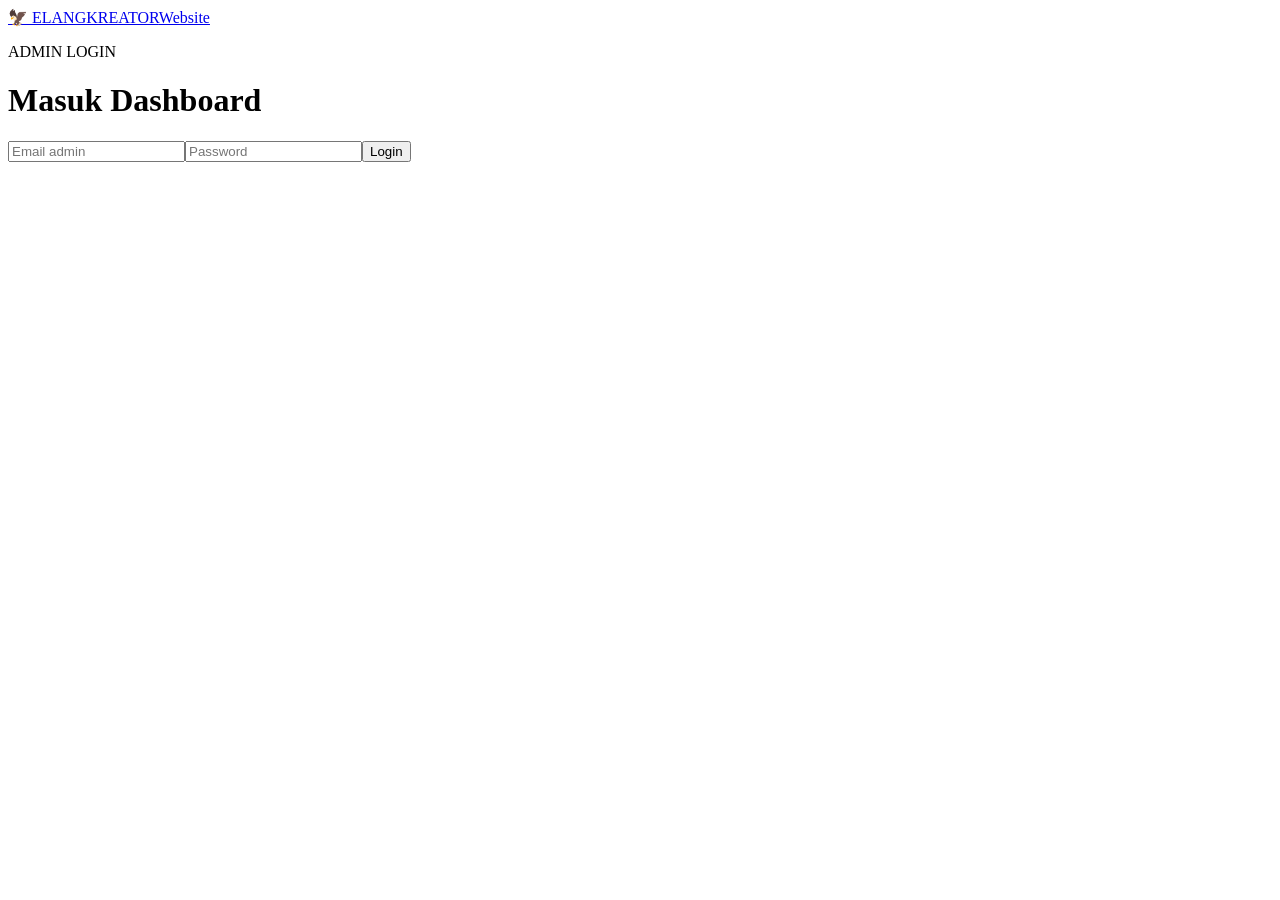
==== admin.html @ 74f7ced7 "Add files via upload" ====
<!doctype html><html lang="id"><head><meta charset="utf-8"><meta name="viewport" content="width=device-width,initial-scale=1"><title>Admin — ELANGKREATOR</title><link rel="stylesheet" href="assets/css/style.css"></head><body><header><nav class="container nav"><a class="brand" href="index.html">🦅 ELANGKREATOR</a><a href="index.html">Website</a></nav></header><main class="section"><div class="container"><div id="loginPanel" class="panel"><p class="eyebrow">ADMIN LOGIN</p><h1>Masuk Dashboard</h1><form id="loginForm" class="form"><input id="email" type="email" placeholder="Email admin" required><input id="password" type="password" placeholder="Password" required><button class="btn">Login</button><small id="loginStatus"></small></form></div><div id="dashboard" hidden><div class="dash-head"><div><p class="eyebrow">DASHBOARD</p><h1>ELANGKREATOR Admin</h1></div><button id="logout" class="btn outline">Logout</button></div><div id="metrics" class="metrics"></div><div class="admin-grid"><section class="panel"><h2>Order Terbaru</h2><div id="orders">Memuat...</div></section><section class="panel"><h2>Tambah Produk</h2><form id="productForm" class="form"><input name="name" placeholder="Nama produk" required><input name="category" placeholder="Kategori" required><input name="price" type="number" min="0" placeholder="Harga (Rp)" required><textarea name="description" placeholder="Deskripsi" required></textarea><button class="btn">Simpan Produk</button><small id="productStatus"></small></form><h3>Produk</h3><div id="productList"></div></section></div></div></div></main><script type="module" src="assets/js/admin.js"></script></body></html>
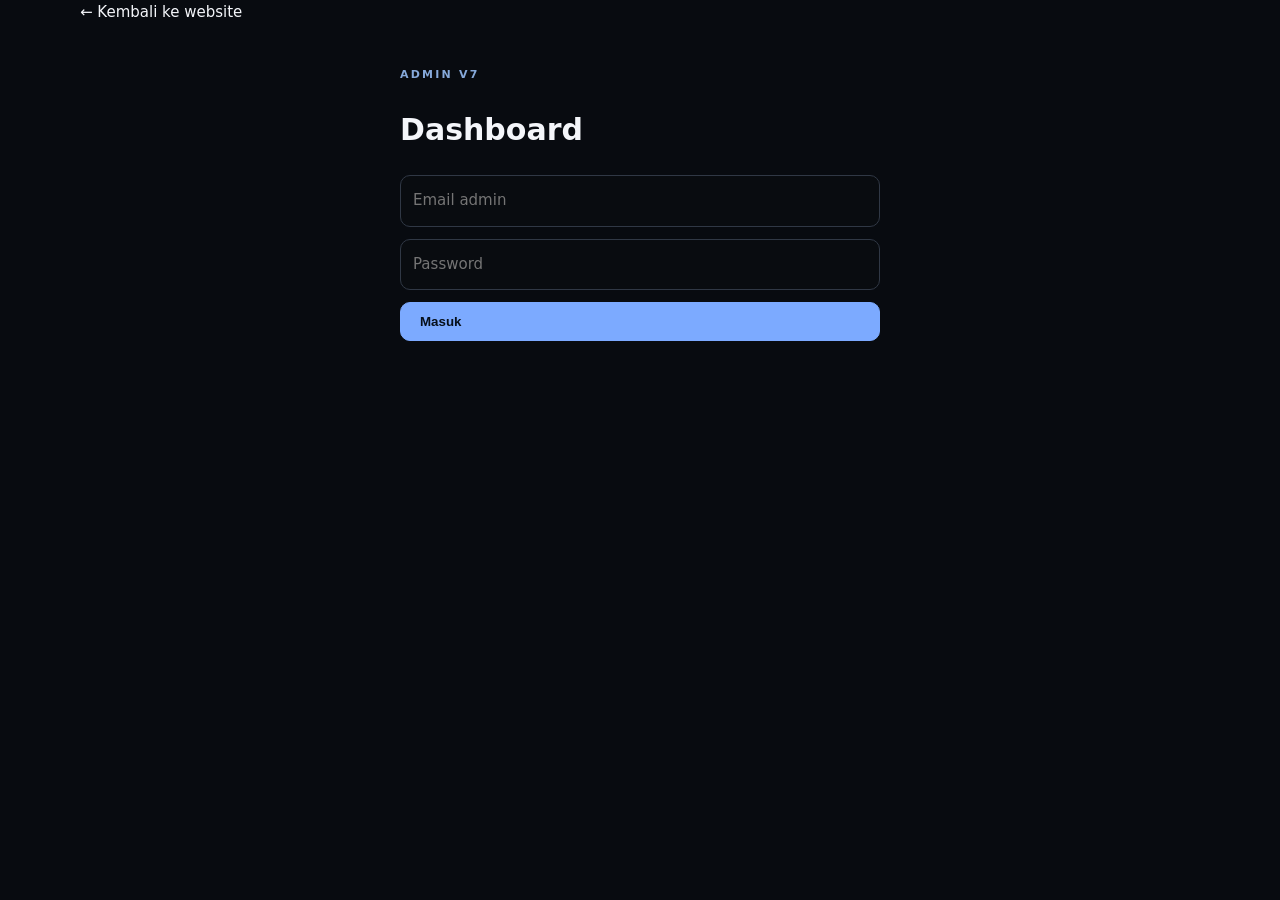
==== commit 07f69993: "Add files via upload" ====
--- a/admin.html
+++ b/admin.html
@@ -1 +1 @@
-<!doctype html><html lang="id"><head><meta charset="utf-8"><meta name="viewport" content="width=device-width,initial-scale=1"><title>Admin — ELANGKREATOR</title><link rel="stylesheet" href="assets/css/style.css"></head><body><header><nav class="container nav"><a class="brand" href="index.html">🦅 ELANGKREATOR</a><a href="index.html">Website</a></nav></header><main class="section"><div class="container"><div id="loginPanel" class="panel"><p class="eyebrow">ADMIN LOGIN</p><h1>Masuk Dashboard</h1><form id="loginForm" class="form"><input id="email" type="email" placeholder="Email admin" required><input id="password" type="password" placeholder="Password" required><button class="btn">Login</button><small id="loginStatus"></small></form></div><div id="dashboard" hidden><div class="dash-head"><div><p class="eyebrow">DASHBOARD</p><h1>ELANGKREATOR Admin</h1></div><button id="logout" class="btn outline">Logout</button></div><div id="metrics" class="metrics"></div><div class="admin-grid"><section class="panel"><h2>Order Terbaru</h2><div id="orders">Memuat...</div></section><section class="panel"><h2>Tambah Produk</h2><form id="productForm" class="form"><input name="name" placeholder="Nama produk" required><input name="category" placeholder="Kategori" required><input name="price" type="number" min="0" placeholder="Harga (Rp)" required><textarea name="description" placeholder="Deskripsi" required></textarea><button class="btn">Simpan Produk</button><small id="productStatus"></small></form><h3>Produk</h3><div id="productList"></div></section></div></div></div></main><script type="module" src="assets/js/admin.js"></script></body></html>+<!doctype html><html lang="id"><head><meta charset="utf-8"><meta name="viewport" content="width=device-width,initial-scale=1"><title>ELANGKREATOR V7 — Admin</title><link rel="stylesheet" href="assets/css/style.css"></head><body><main class="admin-main"><div class="container"><a href="index.html">← Kembali ke website</a><div id="loginPanel" class="admin-box" style="max-width:480px;margin:40px auto"><p class="eyebrow">ADMIN V7</p><h1>Dashboard</h1><form id="loginForm" class="form"><input id="email" type="email" required placeholder="Email admin"><input id="password" type="password" required placeholder="Password"><button class="btn">Masuk</button><small id="loginStatus" class="status"></small></form></div><div id="dashboard" hidden><div class="row"><div><p class="eyebrow">BUSINESS CONTROL CENTER</p><h1>ELANGKREATOR</h1></div><button id="logout" class="btn outline">Keluar</button></div><div id="metrics" class="admin-grid"></div><div class="admin-box"><h2>Tambah Produk</h2><form id="productForm" class="form"><input name="name" required placeholder="Nama produk"><input name="category" required placeholder="Kategori"><input name="price" required type="number" min="0" placeholder="Harga"><textarea name="description" required placeholder="Deskripsi"></textarea><button class="btn">Simpan Produk</button><small id="productStatus" class="status"></small></form></div><div class="admin-box"><h2>Produk</h2><div id="productList"></div></div><div class="admin-box"><h2>Order & Pembayaran</h2><div id="orders"></div></div></div></div></main><script type="module" src="assets/js/admin.js"></script></body></html>
--- a/assets/css/style.css
+++ b/assets/css/style.css
@@ -0,0 +1 @@
+*{box-sizing:border-box}html{scroll-behavior:smooth}body{margin:0;background:#080b10;color:#f4f6fa;font:15px/1.7 Inter,system-ui,sans-serif}a{color:inherit;text-decoration:none}.container{width:min(1120px,92%);margin:auto}header{position:sticky;top:0;z-index:50;background:#080b10dd;backdrop-filter:blur(16px);border-bottom:1px solid #202733}.nav{height:70px;display:flex;align-items:center;justify-content:space-between}.brand{font-weight:900;letter-spacing:.05em}.nav a{margin-left:18px;color:#c4cad4;font-size:14px}.menu{display:none;background:none;border:0;color:white;font-size:25px}.hero{padding:100px 0 80px;background:radial-gradient(circle at 80% 20%,#263750,#080b10 45%)}.hero-grid,.two{display:grid;grid-template-columns:1.2fr .8fr;gap:70px;align-items:center}.eyebrow{font-size:11px;letter-spacing:.2em;font-weight:900;color:#86a9da}.hero h1{font-size:clamp(43px,7vw,78px);line-height:1;letter-spacing:-.06em;margin:10px 0 25px}.hero h1 span{color:#77a8ff}.lead{font-size:18px;color:#b7bec9}.actions{display:flex;gap:12px;margin:30px 0;flex-wrap:wrap}.btn{display:inline-flex;border:1px solid #7caaff;background:#7caaff;color:#07101b;padding:11px 19px;border-radius:10px;font-weight:800;cursor:pointer}.outline{background:transparent;color:white;border-color:#394454}.mini{padding:7px 11px;font-size:12px}.hero-card{height:420px;border:1px solid #303948;border-radius:28px;background:linear-gradient(145deg,#141b25,#0b0e13);display:flex;align-items:center;justify-content:center;flex-direction:column}.logo-orb{width:220px;height:220px;border:1px solid #53647c;border-radius:50%;display:flex;align-items:center;justify-content:center;text-align:center;font-size:29px;line-height:1.05;background:radial-gradient(circle,#273a55,#0e131b 68%);font-weight:900}.hero-card p{color:#858e9c}.section{padding:90px 0}.dark{background:#0e1218}.section h2,.cta h2{font-size:38px;line-height:1.1;margin:0 0 18px}.features{display:grid;grid-template-columns:1fr 1fr;gap:12px}.features article,.card,.panel{border:1px solid #29313d;background:#10151c;border-radius:15px}.features article{padding:25px}.features b{display:block;color:#78a9ff}.features span{display:block;font-weight:800}.features small{color:#8d96a4}.toolbar{display:flex;gap:10px;margin:25px 0}.toolbar input,.toolbar select,.form input,.form select,.form textarea,#chatInput{background:#090c10;color:white;border:1px solid #303845;border-radius:10px;padding:12px;font:inherit}.toolbar input{flex:1}.toolbar select{width:210px}.cards{display:grid;grid-template-columns:repeat(3,1fr);gap:15px}.thumb{aspect-ratio:16/10;display:flex;align-items:center;justify-content:center;background:linear-gradient(135deg,#1d2a3c,#0c1016);color:#8c9aae}.body{padding:19px}.body h3{margin:5px 0}.body p{color:#939ba8}.tag{font-size:11px;color:#8db1e8}.cta{padding:55px 0;background:#141b25;border-block:1px solid #28313e}.cta-row,.dash-head{display:flex;justify-content:space-between;align-items:center}.socials{display:flex;gap:10px}.socials a{border:1px solid #303845;padding:8px 12px;border-radius:9px;font-size:13px}.form{display:flex;flex-direction:column;gap:12px}.form small{color:#8ea5c4}.wa{position:fixed;right:18px;bottom:18px;z-index:60;background:#22c55e;color:#03140a;padding:12px 17px;border-radius:999px;font-weight:900}.chatbot{position:fixed;right:18px;bottom:78px;width:min(370px,calc(100vw - 36px));z-index:55;box-shadow:0 20px 70px #000b}.chat-head{width:100%;padding:14px;background:#182231;color:#fff;border:1px solid #39485b;border-radius:14px 14px 0 0;text-align:left;font-weight:800;cursor:pointer}.chat-head b{float:right}.chat-body{display:none;background:#0d1219;border:1px solid #303a49;border-top:0;border-radius:0 0 14px 14px}.chat-body.show{display:block}.messages{height:310px;overflow:auto;padding:14px}.msg{padding:10px 12px;border-radius:12px;margin:7px 0;max-width:88%;font-size:13px}.bot{background:#18212d}.user{background:#6e9cf0;color:#06101d;margin-left:auto}.quick{display:flex;gap:6px;padding:0 10px 10px;flex-wrap:wrap}.quick button{background:#131a24;color:#cbd4e0;border:1px solid #303a49;border-radius:999px;padding:6px 9px;font-size:11px}.chat-body form{display:flex;padding:10px;gap:7px;border-top:1px solid #252e39}.chat-body form button{border:0;border-radius:9px;padding:0 14px}.chat-body form input{flex:1}.panel{padding:22px;margin-bottom:20px}.metrics{display:flex;gap:12px;margin:20px 0}.metrics div{padding:18px 25px;border:1px solid #29313d;border-radius:12px}.metrics b,.metrics small,.product-row{display:block}.admin-grid{display:grid;grid-template-columns:1fr 1fr;gap:18px}.order,.product-row{padding:13px 0;border-bottom:1px solid #252d38}.order:last-child{border:0}.product-row small{color:#8c96a4}@media(max-width:800px){.nav a{display:none}.nav .brand{display:block}.menu{display:block}.nav #navLinks{display:none;position:absolute;top:70px;left:0;right:0;background:#080b10;padding:15px}.nav #navLinks.open{display:flex;flex-direction:column}.nav #navLinks a{display:block;margin:7px 0}.hero-grid,.two,.admin-grid{grid-template-columns:1fr}.hero{padding-top:60px}.hero-card{height:300px}.cards{grid-template-columns:1fr 1fr}.cta-row,.dash-head{align-items:flex-start;flex-direction:column;gap:15px}}@media(max-width:520px){.cards,.features{grid-template-columns:1fr}.toolbar{flex-direction:column}.toolbar select{width:100%}.section h2{font-size:31px}}
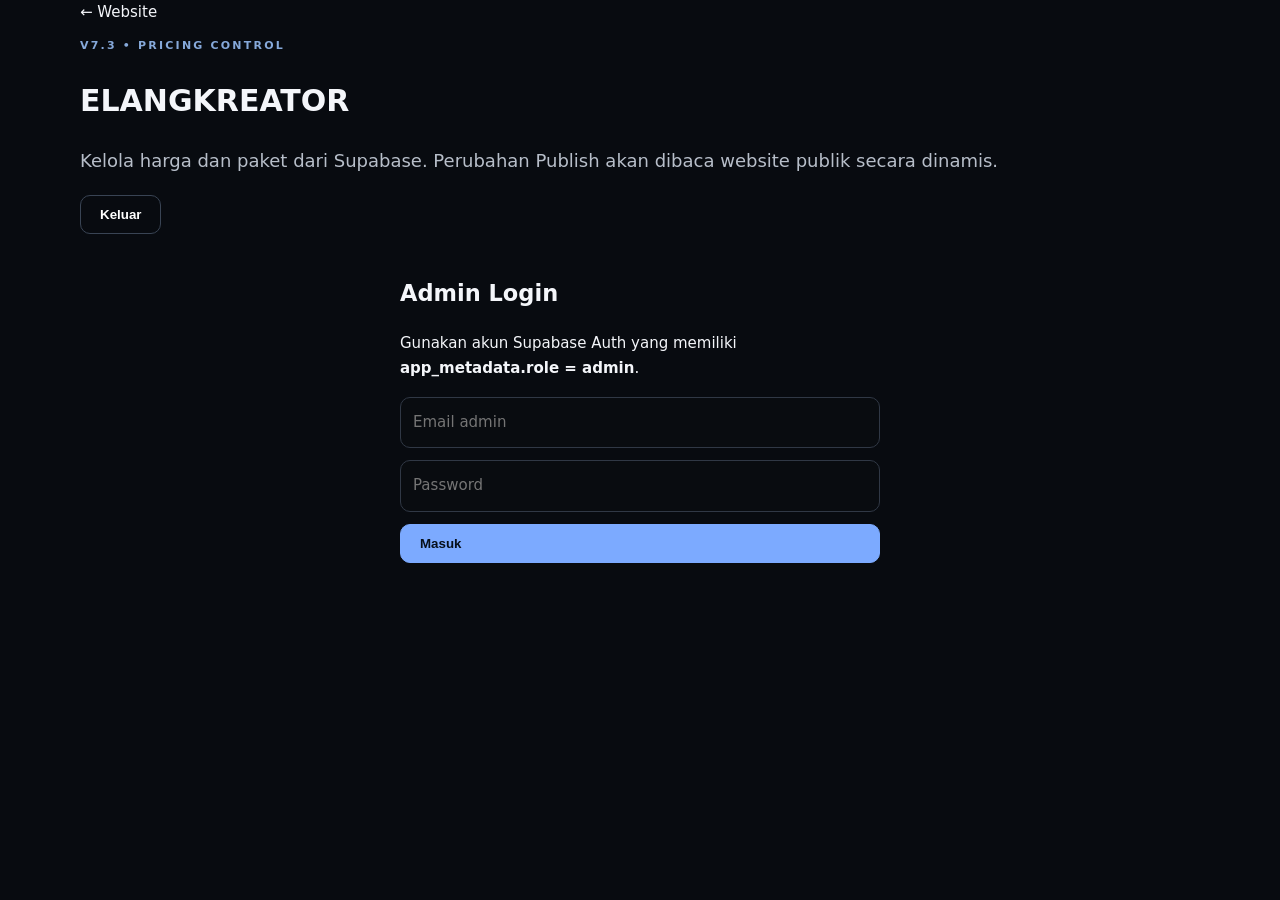
==== commit 711e748d: "Update admin.html" ====
--- a/admin.html
+++ b/admin.html
@@ -1 +1,373 @@
-<!doctype html><html lang="id"><head><meta charset="utf-8"><meta name="viewport" content="width=device-width,initial-scale=1"><title>ELANGKREATOR V7 — Admin</title><link rel="stylesheet" href="assets/css/style.css"></head><body><main class="admin-main"><div class="container"><a href="index.html">← Kembali ke website</a><div id="loginPanel" class="admin-box" style="max-width:480px;margin:40px auto"><p class="eyebrow">ADMIN V7</p><h1>Dashboard</h1><form id="loginForm" class="form"><input id="email" type="email" required placeholder="Email admin"><input id="password" type="password" required placeholder="Password"><button class="btn">Masuk</button><small id="loginStatus" class="status"></small></form></div><div id="dashboard" hidden><div class="row"><div><p class="eyebrow">BUSINESS CONTROL CENTER</p><h1>ELANGKREATOR</h1></div><button id="logout" class="btn outline">Keluar</button></div><div id="metrics" class="admin-grid"></div><div class="admin-box"><h2>Tambah Produk</h2><form id="productForm" class="form"><input name="name" required placeholder="Nama produk"><input name="category" required placeholder="Kategori"><input name="price" required type="number" min="0" placeholder="Harga"><textarea name="description" required placeholder="Deskripsi"></textarea><button class="btn">Simpan Produk</button><small id="productStatus" class="status"></small></form></div><div class="admin-box"><h2>Produk</h2><div id="productList"></div></div><div class="admin-box"><h2>Order & Pembayaran</h2><div id="orders"></div></div></div></div></main><script type="module" src="assets/js/admin.js"></script></body></html>
+<!doctype html>
+<html lang="id">
+<head>
+  <meta charset="utf-8">
+  <meta name="viewport" content="width=device-width,initial-scale=1">
+  <meta name="theme-color" content="#070b12">
+
+  <title>ELANGKREATOR V7.3 — Pricing Control</title>
+
+  <link rel="stylesheet" href="assets/css/style.css">
+
+  <style>
+    .pricing-card{
+      position:relative
+    }
+
+    .pricing-card.featured{
+      outline:1px solid var(--accent)
+    }
+
+    .pricing-features{
+      list-style:none;
+      padding:0;
+      margin:14px 0;
+      color:#cbd5e1
+    }
+
+    .pricing-features li{
+      margin:6px 0
+    }
+
+    .wide{
+      max-width:none!important
+    }
+
+    .split{
+      display:grid;
+      grid-template-columns:1.15fr .85fr;
+      gap:18px
+    }
+
+    .preview-sticky{
+      position:sticky;
+      top:18px
+    }
+
+    .actions-bar{
+      display:flex;
+      gap:10px;
+      flex-wrap:wrap;
+      align-items:center
+    }
+
+    .muted{
+      color:var(--muted)
+    }
+
+    @media(max-width:850px){
+      .split{
+        grid-template-columns:1fr
+      }
+
+      .preview-sticky{
+        position:static
+      }
+    }
+  </style>
+</head>
+
+<body>
+
+<main class="admin-main">
+
+  <div class="container wide">
+
+    <!-- HEADER -->
+    <div class="row">
+
+      <div>
+        <a href="index.html">← Website</a>
+
+        <p class="eyebrow">
+          V7.3 • PRICING CONTROL
+        </p>
+
+        <h1>
+          ELANGKREATOR
+        </h1>
+
+        <p class="lead">
+          Kelola harga dan paket dari Supabase.
+          Perubahan Publish akan dibaca website publik secara dinamis.
+        </p>
+      </div>
+
+      <button
+        id="logout"
+        class="btn outline"
+        hidden>
+        Keluar
+      </button>
+
+    </div>
+
+
+    <!-- LOGIN -->
+    <div
+      id="loginPanel"
+      class="admin-box"
+      style="max-width:480px;margin:40px auto">
+
+      <h2>
+        Admin Login
+      </h2>
+
+      <p class="muted">
+        Gunakan akun Supabase Auth yang memiliki
+        <b>app_metadata.role = admin</b>.
+      </p>
+
+      <form
+        id="loginForm"
+        class="form">
+
+        <input
+          id="email"
+          type="email"
+          required
+          placeholder="Email admin">
+
+        <input
+          id="password"
+          type="password"
+          required
+          placeholder="Password">
+
+        <button class="btn">
+          Masuk
+        </button>
+
+        <small
+          id="status"
+          class="status">
+        </small>
+
+      </form>
+
+    </div>
+
+
+    <!-- DASHBOARD -->
+    <section
+      id="dashboard"
+      hidden>
+
+      <p
+        id="dashboardStatus"
+        class="status">
+      </p>
+
+
+      <!-- STATS -->
+      <div
+        id="stats"
+        class="admin-grid">
+      </div>
+
+
+      <div class="split">
+
+
+        <!-- PACKAGE EDITOR -->
+        <div class="admin-box">
+
+          <div class="row">
+
+            <div>
+
+              <p class="eyebrow">
+                PACKAGE EDITOR
+              </p>
+
+              <h2 id="formTitle">
+                Tambah Paket
+              </h2>
+
+            </div>
+
+            <button
+              id="cancelEdit"
+              class="btn outline mini"
+              hidden>
+              Batal
+            </button>
+
+          </div>
+
+
+          <form
+            id="pricingForm"
+            class="form">
+
+            <input
+              id="name"
+              required
+              placeholder="Nama paket">
+
+            <input
+              id="category"
+              required
+              placeholder="Kategori">
+
+            <input
+              id="price"
+              required
+              type="number"
+              min="0"
+              step="1"
+              placeholder="Harga (Rupiah)">
+
+            <input
+              id="badge"
+              placeholder="Badge, contoh: PALING POPULER">
+
+            <textarea
+              id="description"
+              required
+              placeholder="Deskripsi paket">
+            </textarea>
+
+            <textarea
+              id="features"
+              rows="6"
+              placeholder="Daftar fitur — satu fitur per baris">
+            </textarea>
+
+            <input
+              id="cta"
+              placeholder="Teks tombol CTA"
+              value="Pilih Paket">
+
+            <label>
+              <input
+                id="featured"
+                type="checkbox">
+              ⭐ Tandai sebagai REKOMENDASI
+            </label>
+
+            <label>
+              <input
+                id="active"
+                type="checkbox"
+                checked>
+              🟢 Publish
+              (matikan untuk Draft)
+            </label>
+
+            <input
+              id="sortOrder"
+              type="number"
+              value="100"
+              min="0"
+              placeholder="Urutan">
+
+            <button
+              class="btn green"
+              type="submit">
+              💾 Simpan Pricing
+            </button>
+
+          </form>
+
+        </div>
+
+
+        <!-- LIVE PREVIEW -->
+        <div class="admin-box preview-sticky">
+
+          <p class="eyebrow">
+            LIVE PREVIEW
+          </p>
+
+          <div id="preview">
+          </div>
+
+          <p class="muted">
+            Preview mengikuti data form sebelum disimpan.
+          </p>
+
+        </div>
+
+      </div>
+
+
+      <!-- PACKAGE LIST -->
+      <div class="admin-box">
+
+        <div class="actions-bar">
+
+          <div style="flex:1">
+
+            <input
+              id="search"
+              placeholder="🔎 Cari nama, kategori, deskripsi...">
+
+          </div>
+
+
+          <select id="filter">
+
+            <option value="all">
+              Semua
+            </option>
+
+            <option value="active">
+              Publish
+            </option>
+
+            <option value="draft">
+              Draft
+            </option>
+
+            <option value="featured">
+              Rekomendasi
+            </option>
+
+          </select>
+
+
+          <button
+            id="exportBtn"
+            class="btn mini outline">
+            📦 Export JSON
+          </button>
+
+
+          <label
+            class="btn mini outline"
+            for="importInput">
+            📥 Import JSON
+          </label>
+
+
+          <input
+            id="importInput"
+            type="file"
+            accept="application/json"
+            hidden>
+
+        </div>
+
+
+        <div
+          id="pricingList"
+          style="margin-top:18px">
+        </div>
+
+      </div>
+
+    </section>
+
+  </div>
+
+</main>
+
+
+<script
+  type="module"
+  src="assets/js/pricing-admin.js">
+</script>
+
+</body>
+  </html>
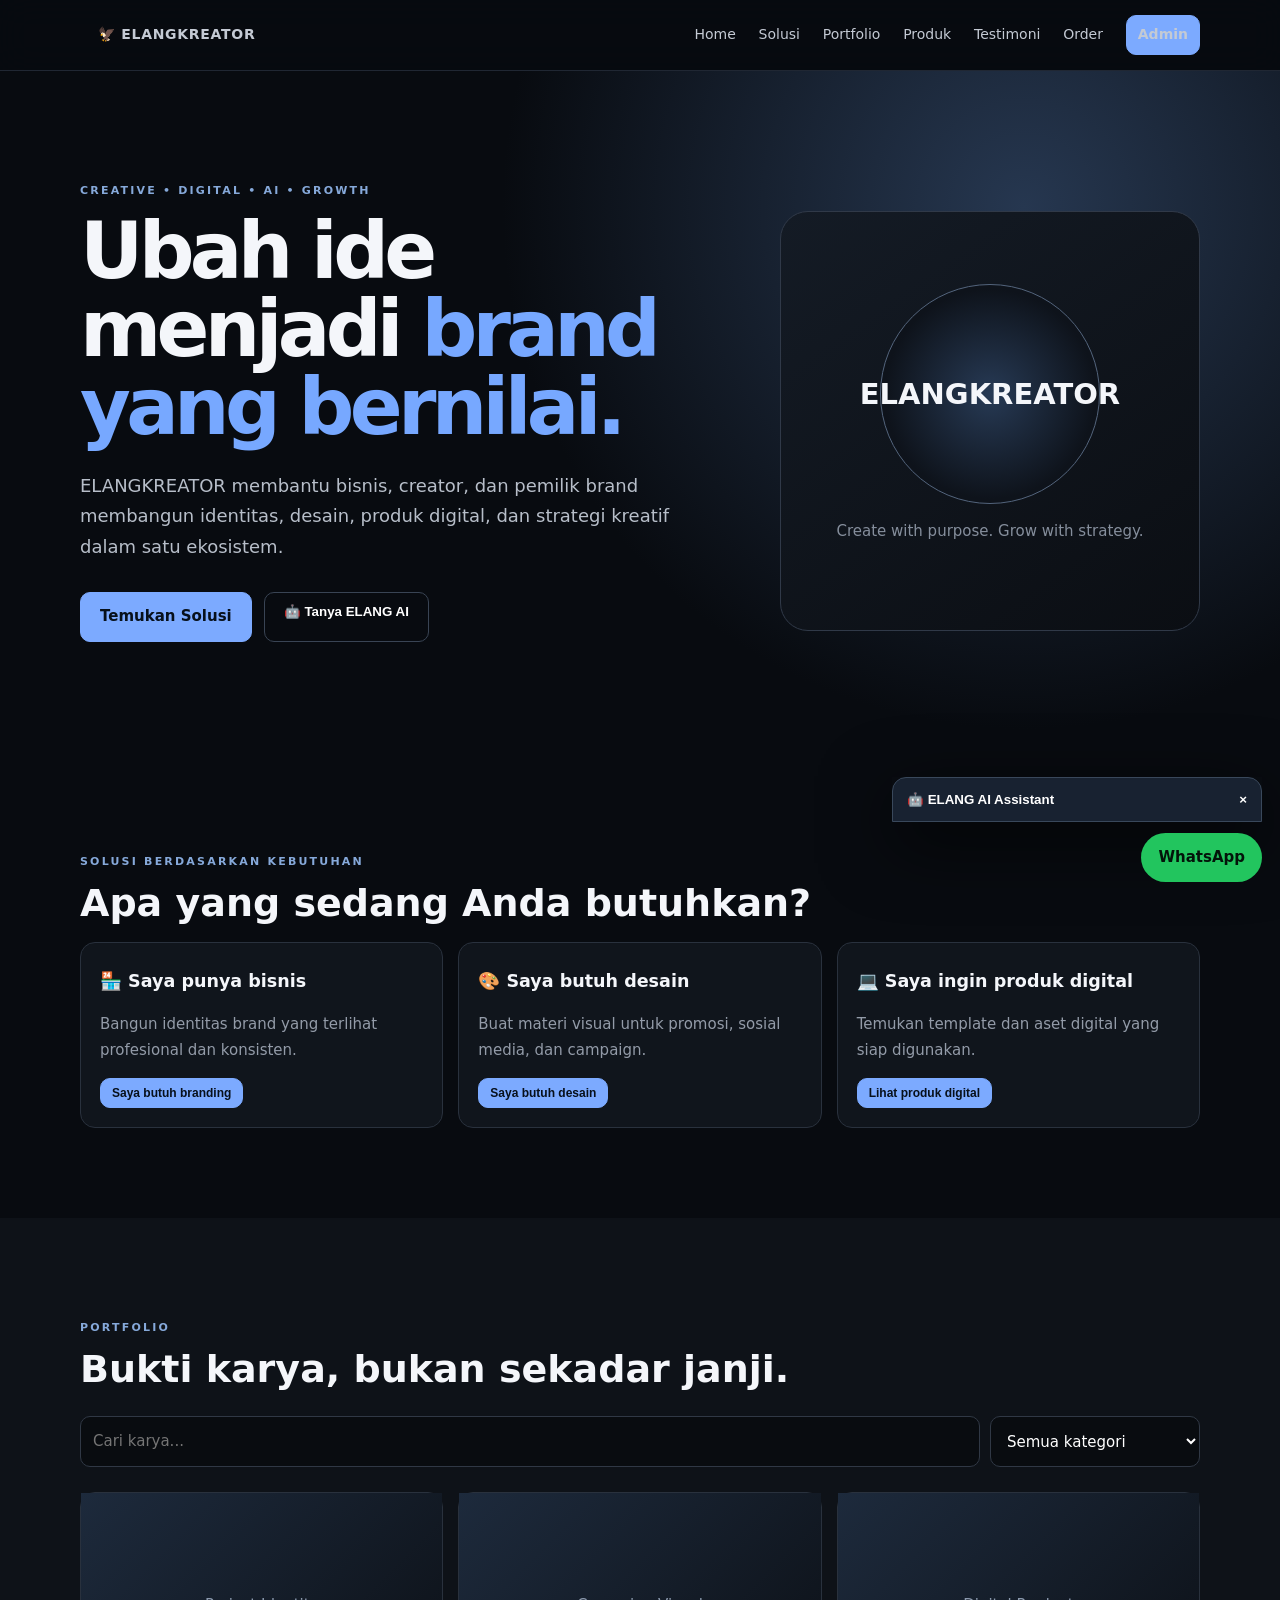
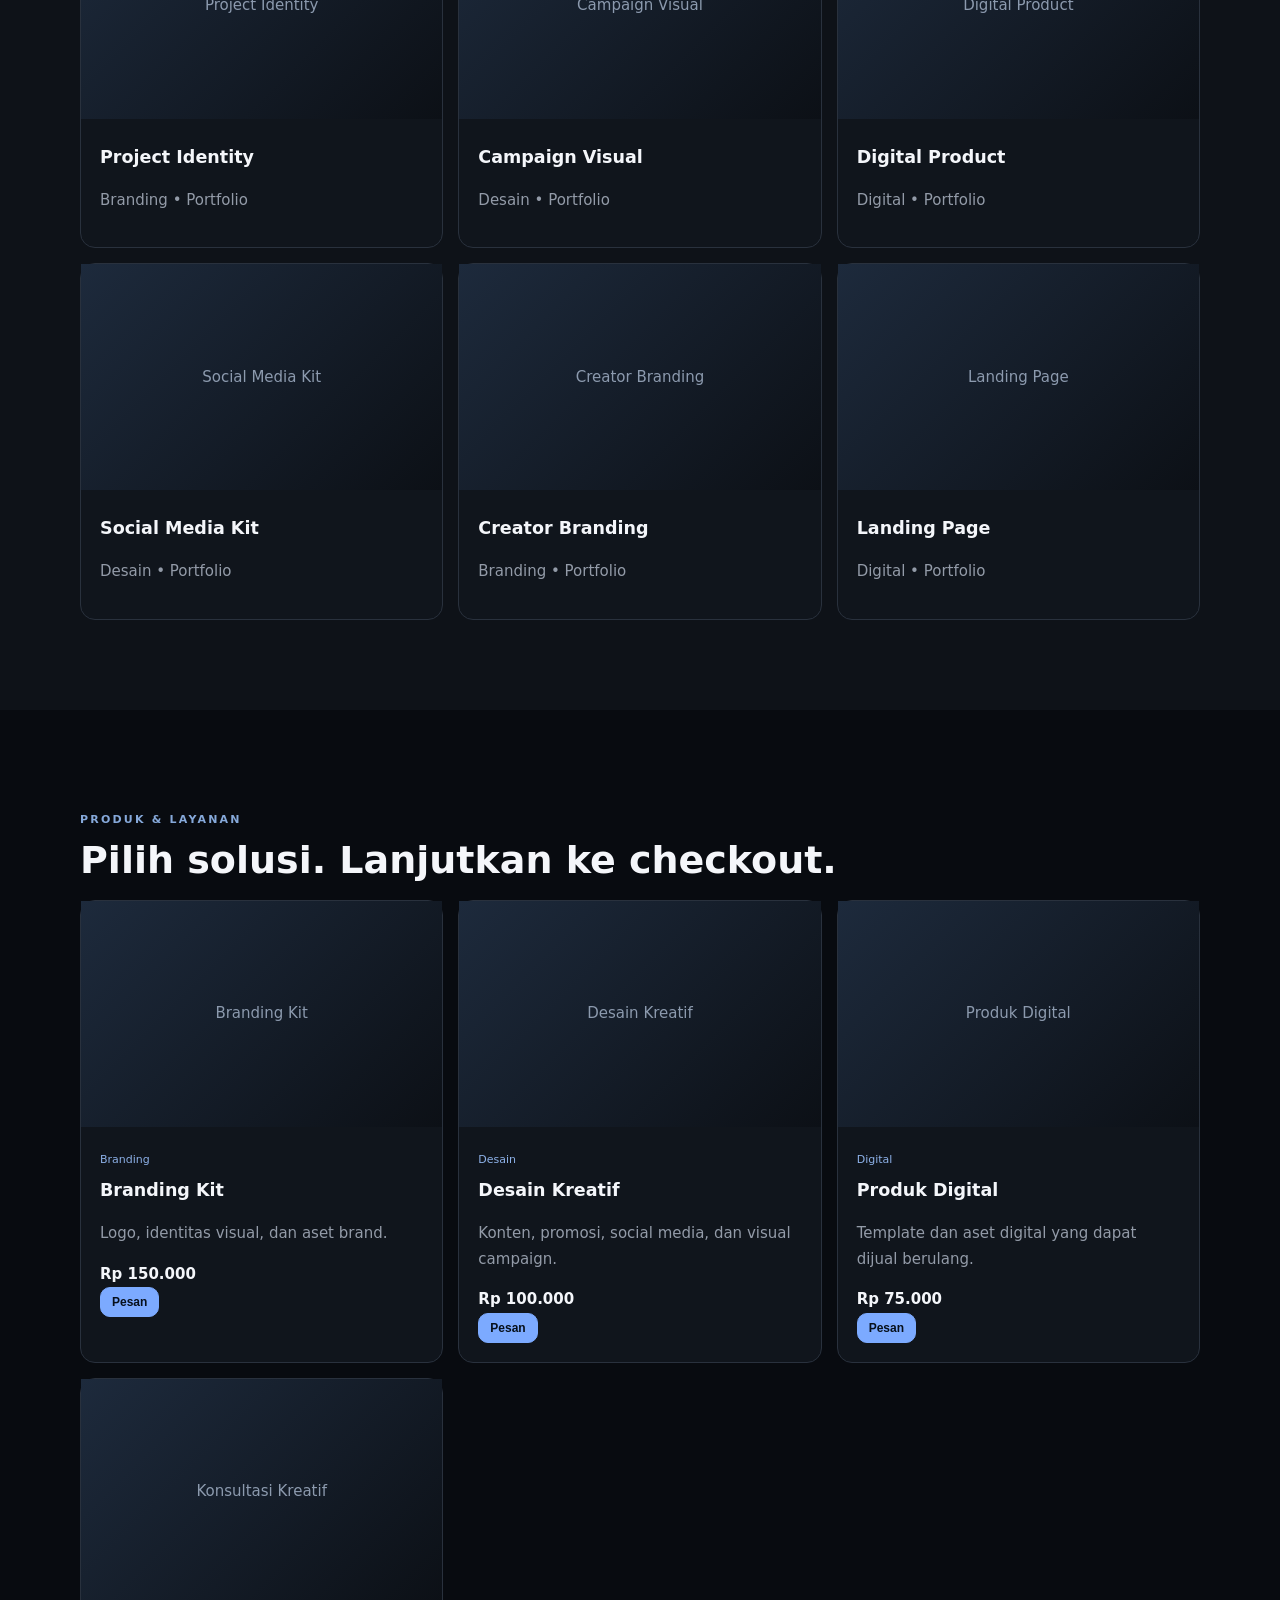
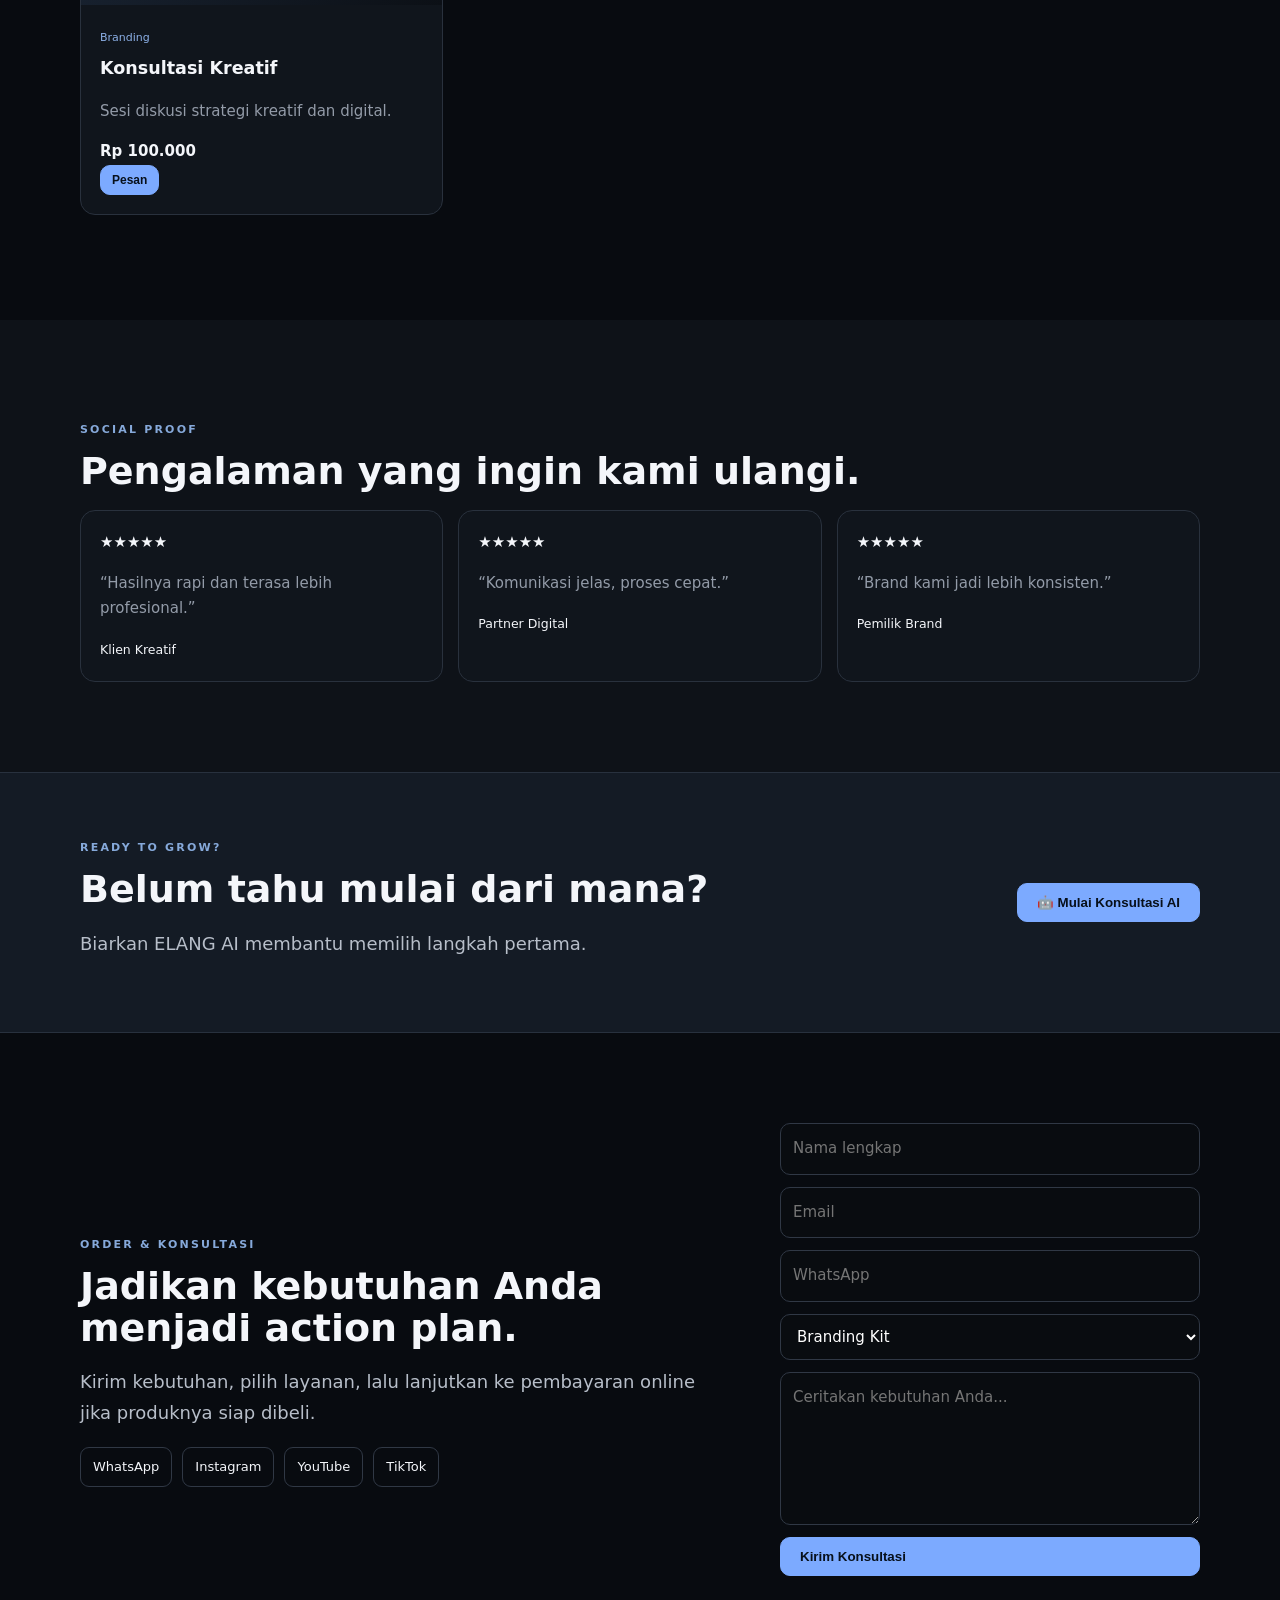
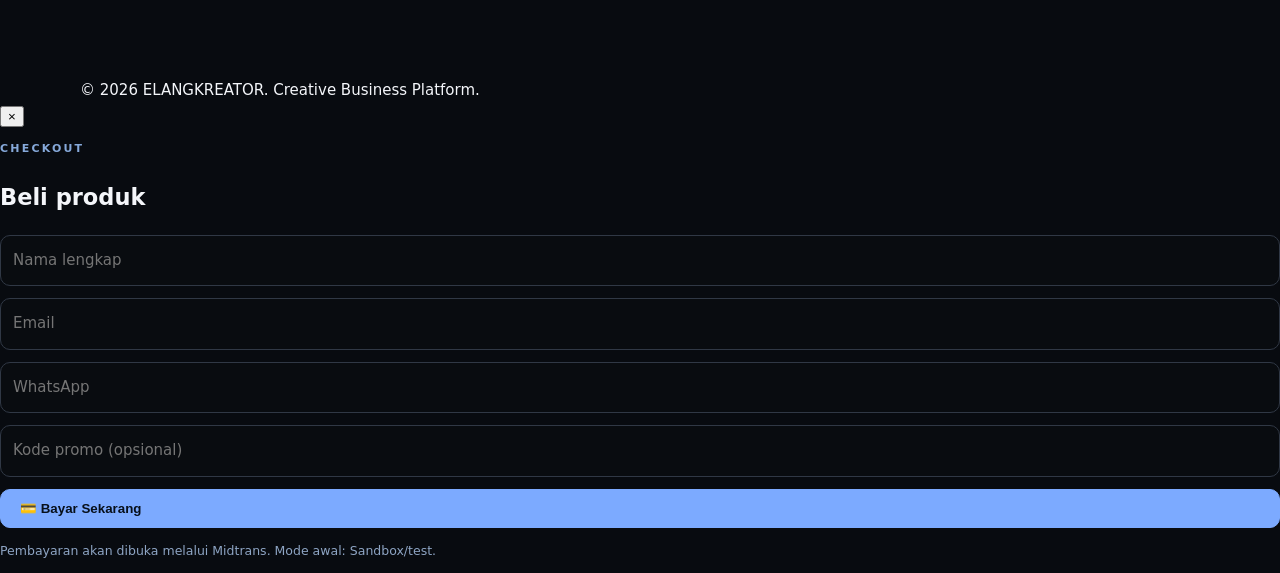
==== commit 80220072: "Update admin.html" ====
--- a/admin.html
+++ b/admin.html
@@ -1,373 +1,447 @@
 <!doctype html>
 <html lang="id">
 <head>
-  <meta charset="utf-8">
-  <meta name="viewport" content="width=device-width,initial-scale=1">
-  <meta name="theme-color" content="#070b12">
-
-  <title>ELANGKREATOR V7.3 — Pricing Control</title>
-
-  <link rel="stylesheet" href="assets/css/style.css">
-
-  <style>
-    .pricing-card{
-      position:relative
-    }
-
-    .pricing-card.featured{
-      outline:1px solid var(--accent)
-    }
-
-    .pricing-features{
-      list-style:none;
-      padding:0;
-      margin:14px 0;
-      color:#cbd5e1
-    }
-
-    .pricing-features li{
-      margin:6px 0
-    }
-
-    .wide{
-      max-width:none!important
-    }
-
-    .split{
-      display:grid;
-      grid-template-columns:1.15fr .85fr;
-      gap:18px
-    }
-
-    .preview-sticky{
-      position:sticky;
-      top:18px
-    }
-
-    .actions-bar{
-      display:flex;
-      gap:10px;
-      flex-wrap:wrap;
-      align-items:center
-    }
-
-    .muted{
-      color:var(--muted)
-    }
-
-    @media(max-width:850px){
-      .split{
-        grid-template-columns:1fr
-      }
-
-      .preview-sticky{
-        position:static
-      }
-    }
-  </style>
+<meta charset="utf-8">
+<meta name="viewport" content="width=device-width,initial-scale=1">
+<meta name="description" content="ELANGKREATOR — branding, desain, produk digital, AI assistant dan layanan kreatif.">
+<meta property="og:title" content="ELANGKREATOR — Creative Business Platform">
+<meta property="og:description" content="Temukan solusi kreatif, konsultasi, produk digital dan checkout online.">
+<meta name="theme-color" content="#070b12">
+<link rel="manifest" href="manifest.webmanifest">
+<title>ELANGKREATOR — Creative Business Platform</title>
+<link rel="stylesheet" href="assets/css/style.css">
 </head>
 
 <body>
 
-<main class="admin-main">
-
-  <div class="container wide">
-
-    <!-- HEADER -->
-    <div class="row">
-
-      <div>
-        <a href="index.html">← Website</a>
-
-        <p class="eyebrow">
-          V7.3 • PRICING CONTROL
-        </p>
-
-        <h1>
-          ELANGKREATOR
-        </h1>
-
-        <p class="lead">
-          Kelola harga dan paket dari Supabase.
-          Perubahan Publish akan dibaca website publik secara dinamis.
-        </p>
+<header>
+  <nav class="container nav">
+    <a class="brand" href="#home">
+      🦅 <span>ELANGKREATOR</span>
+    </a>
+
+    <button id="menu" class="menu" aria-label="Menu">☰</button>
+
+    <div id="navLinks">
+      <a href="#home">Home</a>
+      <a href="#solusi">Solusi</a>
+      <a href="#portfolio">Portfolio</a>
+      <a href="#produk">Produk</a>
+      <a href="#testimoni">Testimoni</a>
+      <a href="#kontak">Order</a>
+      <a class="btn mini" href="admin.html">Admin</a>
+    </div>
+  </nav>
+</header>
+
+<main>
+
+<section id="home" class="hero">
+  <div class="container hero-grid">
+
+    <div>
+      <p class="eyebrow">CREATIVE • DIGITAL • AI • GROWTH</p>
+
+      <h1>
+        Ubah ide menjadi
+        <span>brand yang bernilai.</span>
+      </h1>
+
+      <p class="lead">
+        ELANGKREATOR membantu bisnis, creator, dan pemilik brand
+        membangun identitas, desain, produk digital, dan strategi
+        kreatif dalam satu ekosistem.
+      </p>
+
+      <div class="actions">
+        <a class="btn" href="#solusi">Temukan Solusi</a>
+        <button class="btn outline" id="openAi">
+          🤖 Tanya ELANG AI
+        </button>
       </div>
 
-      <button
-        id="logout"
-        class="btn outline"
-        hidden>
-        Keluar
-      </button>
-
-    </div>
-
-
-    <!-- LOGIN -->
+      <p class="status" id="heroStatus"></p>
+    </div>
+
+    <div class="hero-card">
+      <div class="logo-orb">
+        ELANG<br>
+        <strong>KREATOR</strong>
+      </div>
+
+      <p>Create with purpose. Grow with strategy.</p>
+    </div>
+
+  </div>
+</section>
+
+
+<section id="solusi" class="section">
+  <div class="container">
+
+    <p class="eyebrow">SOLUSI BERDASARKAN KEBUTUHAN</p>
+
+    <h2>Apa yang sedang Anda butuhkan?</h2>
+
+    <div class="cards">
+
+      <article class="card">
+        <div class="body">
+          <h3>🏪 Saya punya bisnis</h3>
+
+          <p>
+            Bangun identitas brand yang terlihat profesional
+            dan konsisten.
+          </p>
+
+          <button
+            class="btn mini solution"
+            data-service="Branding Kit">
+            Saya butuh branding
+          </button>
+        </div>
+      </article>
+
+
+      <article class="card">
+        <div class="body">
+          <h3>🎨 Saya butuh desain</h3>
+
+          <p>
+            Buat materi visual untuk promosi, sosial media,
+            dan campaign.
+          </p>
+
+          <button
+            class="btn mini solution"
+            data-service="Desain Kreatif">
+            Saya butuh desain
+          </button>
+        </div>
+      </article>
+
+
+      <article class="card">
+        <div class="body">
+          <h3>💻 Saya ingin produk digital</h3>
+
+          <p>
+            Temukan template dan aset digital yang siap digunakan.
+          </p>
+
+          <button
+            class="btn mini solution"
+            data-service="Produk Digital">
+            Lihat produk digital
+          </button>
+        </div>
+      </article>
+
+    </div>
+  </div>
+</section>
+
+
+<section id="portfolio" class="section dark">
+  <div class="container">
+
+    <p class="eyebrow">PORTFOLIO</p>
+
+    <h2>Bukti karya, bukan sekadar janji.</h2>
+
+    <div class="toolbar">
+      <input id="search" placeholder="Cari karya...">
+
+      <select id="filter">
+        <option value="all">Semua kategori</option>
+        <option>Branding</option>
+        <option>Desain</option>
+        <option>Digital</option>
+      </select>
+    </div>
+
+    <div id="gallery" class="cards"></div>
+
+  </div>
+</section>
+
+
+<!-- PRICING DINAMIS SUPABASE -->
+<section id="produk" class="section">
+
+  <div class="container">
+
+    <p class="eyebrow">PRODUK & LAYANAN</p>
+
+    <h2>Pilih solusi. Lanjutkan ke checkout.</h2>
+
     <div
-      id="loginPanel"
-      class="admin-box"
-      style="max-width:480px;margin:40px auto">
+      id="products"
+      class="cards"
+      data-dynamic-pricing="true">
+    </div>
+
+    <p id="productStatus" class="status"></p>
+
+  </div>
+
+</section>
+
+
+<section id="testimoni" class="section dark">
+  <div class="container">
+
+    <p class="eyebrow">SOCIAL PROOF</p>
+
+    <h2>Pengalaman yang ingin kami ulangi.</h2>
+
+    <div id="testimonials" class="cards"></div>
+
+  </div>
+</section>
+
+
+<section class="cta">
+  <div class="container cta-row">
+
+    <div>
+      <p class="eyebrow">READY TO GROW?</p>
+
+      <h2>Belum tahu mulai dari mana?</h2>
+
+      <p class="lead">
+        Biarkan ELANG AI membantu memilih langkah pertama.
+      </p>
+    </div>
+
+    <button class="btn green" id="openAi2">
+      🤖 Mulai Konsultasi AI
+    </button>
+
+  </div>
+</section>
+
+
+<section id="kontak" class="section">
+  <div class="container two">
+
+    <div>
+      <p class="eyebrow">ORDER & KONSULTASI</p>
 
       <h2>
-        Admin Login
+        Jadikan kebutuhan Anda menjadi action plan.
       </h2>
 
-      <p class="muted">
-        Gunakan akun Supabase Auth yang memiliki
-        <b>app_metadata.role = admin</b>.
+      <p class="lead">
+        Kirim kebutuhan, pilih layanan, lalu lanjutkan ke
+        pembayaran online jika produknya siap dibeli.
       </p>
 
-      <form
-        id="loginForm"
-        class="form">
-
-        <input
-          id="email"
-          type="email"
-          required
-          placeholder="Email admin">
-
-        <input
-          id="password"
-          type="password"
-          required
-          placeholder="Password">
-
-        <button class="btn">
-          Masuk
-        </button>
-
-        <small
-          id="status"
-          class="status">
-        </small>
-
-      </form>
-
-    </div>
-
-
-    <!-- DASHBOARD -->
-    <section
-      id="dashboard"
-      hidden>
-
-      <p
-        id="dashboardStatus"
+      <div class="socials">
+        <a id="waLink" target="_blank">WhatsApp</a>
+        <a href="https://instagram.com/elangkreator" target="_blank">
+          Instagram
+        </a>
+        <a href="https://youtube.com/" target="_blank">
+          YouTube
+        </a>
+        <a href="https://tiktok.com/" target="_blank">
+          TikTok
+        </a>
+      </div>
+    </div>
+
+
+    <form id="orderForm" class="form">
+
+      <input
+        name="name"
+        required
+        placeholder="Nama lengkap">
+
+      <input
+        name="email"
+        type="email"
+        placeholder="Email">
+
+      <input
+        name="contact"
+        required
+        placeholder="WhatsApp">
+
+      <select name="service" id="serviceSelect">
+        <option>Branding Kit</option>
+        <option>Desain Kreatif</option>
+        <option>Produk Digital</option>
+        <option>Konsultasi Kreatif</option>
+      </select>
+
+      <textarea
+        name="message"
+        required
+        rows="5"
+        placeholder="Ceritakan kebutuhan Anda..."></textarea>
+
+      <button class="btn" type="submit">
+        Kirim Konsultasi
+      </button>
+
+      <small id="formStatus" class="status"></small>
+
+    </form>
+
+  </div>
+</section>
+
+</main>
+
+
+<footer class="footer">
+  <div class="container">
+    © 2026 ELANGKREATOR. Creative Business Platform.
+  </div>
+</footer>
+
+
+<a class="wa" id="floatingWa" target="_blank">
+  WhatsApp
+</a>
+
+
+<!-- ELANG AI -->
+<div class="chatbot">
+
+  <button id="chatToggle" class="chat-head">
+    🤖
+    <span>ELANG AI Assistant</span>
+    <b>×</b>
+  </button>
+
+  <div id="chatBody" class="chat-body">
+
+    <div id="messages" class="messages">
+
+      <div class="msg bot">
+        Halo! Saya ELANG AI. Saya membantu memilih solusi,
+        menjelaskan layanan, dan mengarahkan Anda ke order
+        atau checkout.
+      </div>
+
+    </div>
+
+    <div class="quick">
+
+      <button data-q="Saya punya bisnis dan ingin branding">
+        Branding
+      </button>
+
+      <button data-q="Saya membutuhkan desain">
+        Desain
+      </button>
+
+      <button data-q="Saya ingin produk digital">
+        Produk Digital
+      </button>
+
+      <button data-q="Saya belum tahu harus memilih apa">
+        Belum tahu
+      </button>
+
+    </div>
+
+    <form id="chatForm" class="chat-form">
+
+      <input
+        id="chatInput"
+        placeholder="Tulis pertanyaan...">
+
+      <button class="btn mini">
+        ➤
+      </button>
+
+    </form>
+
+  </div>
+</div>
+
+
+<!-- CHECKOUT -->
+<div id="checkoutModal" class="modal">
+
+  <div class="modal-box">
+
+    <button class="close" id="closeModal">
+      ×
+    </button>
+
+    <p class="eyebrow">CHECKOUT</p>
+
+    <h2 id="checkoutTitle">
+      Beli produk
+    </h2>
+
+    <div id="checkoutSummary" class="order-summary"></div>
+
+    <form id="checkoutForm" class="form">
+
+      <input
+        name="name"
+        required
+        placeholder="Nama lengkap">
+
+      <input
+        name="email"
+        type="email"
+        required
+        placeholder="Email">
+
+      <input
+        name="phone"
+        required
+        placeholder="WhatsApp">
+
+      <input
+        name="coupon"
+        placeholder="Kode promo (opsional)">
+
+      <button class="btn green" type="submit">
+        💳 Bayar Sekarang
+      </button>
+
+      <small class="payment-note">
+        Pembayaran akan dibuka melalui Midtrans.
+        Mode awal: Sandbox/test.
+      </small>
+
+      <small
+        id="checkoutStatus"
         class="status">
-      </p>
-
-
-      <!-- STATS -->
-      <div
-        id="stats"
-        class="admin-grid">
-      </div>
-
-
-      <div class="split">
-
-
-        <!-- PACKAGE EDITOR -->
-        <div class="admin-box">
-
-          <div class="row">
-
-            <div>
-
-              <p class="eyebrow">
-                PACKAGE EDITOR
-              </p>
-
-              <h2 id="formTitle">
-                Tambah Paket
-              </h2>
-
-            </div>
-
-            <button
-              id="cancelEdit"
-              class="btn outline mini"
-              hidden>
-              Batal
-            </button>
-
-          </div>
-
-
-          <form
-            id="pricingForm"
-            class="form">
-
-            <input
-              id="name"
-              required
-              placeholder="Nama paket">
-
-            <input
-              id="category"
-              required
-              placeholder="Kategori">
-
-            <input
-              id="price"
-              required
-              type="number"
-              min="0"
-              step="1"
-              placeholder="Harga (Rupiah)">
-
-            <input
-              id="badge"
-              placeholder="Badge, contoh: PALING POPULER">
-
-            <textarea
-              id="description"
-              required
-              placeholder="Deskripsi paket">
-            </textarea>
-
-            <textarea
-              id="features"
-              rows="6"
-              placeholder="Daftar fitur — satu fitur per baris">
-            </textarea>
-
-            <input
-              id="cta"
-              placeholder="Teks tombol CTA"
-              value="Pilih Paket">
-
-            <label>
-              <input
-                id="featured"
-                type="checkbox">
-              ⭐ Tandai sebagai REKOMENDASI
-            </label>
-
-            <label>
-              <input
-                id="active"
-                type="checkbox"
-                checked>
-              🟢 Publish
-              (matikan untuk Draft)
-            </label>
-
-            <input
-              id="sortOrder"
-              type="number"
-              value="100"
-              min="0"
-              placeholder="Urutan">
-
-            <button
-              class="btn green"
-              type="submit">
-              💾 Simpan Pricing
-            </button>
-
-          </form>
-
-        </div>
-
-
-        <!-- LIVE PREVIEW -->
-        <div class="admin-box preview-sticky">
-
-          <p class="eyebrow">
-            LIVE PREVIEW
-          </p>
-
-          <div id="preview">
-          </div>
-
-          <p class="muted">
-            Preview mengikuti data form sebelum disimpan.
-          </p>
-
-        </div>
-
-      </div>
-
-
-      <!-- PACKAGE LIST -->
-      <div class="admin-box">
-
-        <div class="actions-bar">
-
-          <div style="flex:1">
-
-            <input
-              id="search"
-              placeholder="🔎 Cari nama, kategori, deskripsi...">
-
-          </div>
-
-
-          <select id="filter">
-
-            <option value="all">
-              Semua
-            </option>
-
-            <option value="active">
-              Publish
-            </option>
-
-            <option value="draft">
-              Draft
-            </option>
-
-            <option value="featured">
-              Rekomendasi
-            </option>
-
-          </select>
-
-
-          <button
-            id="exportBtn"
-            class="btn mini outline">
-            📦 Export JSON
-          </button>
-
-
-          <label
-            class="btn mini outline"
-            for="importInput">
-            📥 Import JSON
-          </label>
-
-
-          <input
-            id="importInput"
-            type="file"
-            accept="application/json"
-            hidden>
-
-        </div>
-
-
-        <div
-          id="pricingList"
-          style="margin-top:18px">
-        </div>
-
-      </div>
-
-    </section>
-
-  </div>
-
-</main>
-
-
+      </small>
+
+    </form>
+
+  </div>
+</div>
+
+
+<!-- JAVASCRIPT -->
 <script
   type="module"
-  src="assets/js/pricing-admin.js">
+  src="assets/js/app.js">
 </script>
 
+<script
+  type="module"
+  src="assets/js/pricing.js">
+</script>
+
+<script>
+if ('serviceWorker' in navigator) {
+  navigator.serviceWorker
+    .register('sw.js')
+    .catch(() => {});
+}
+</script>
+
 </body>
-  </html>
+</html>
